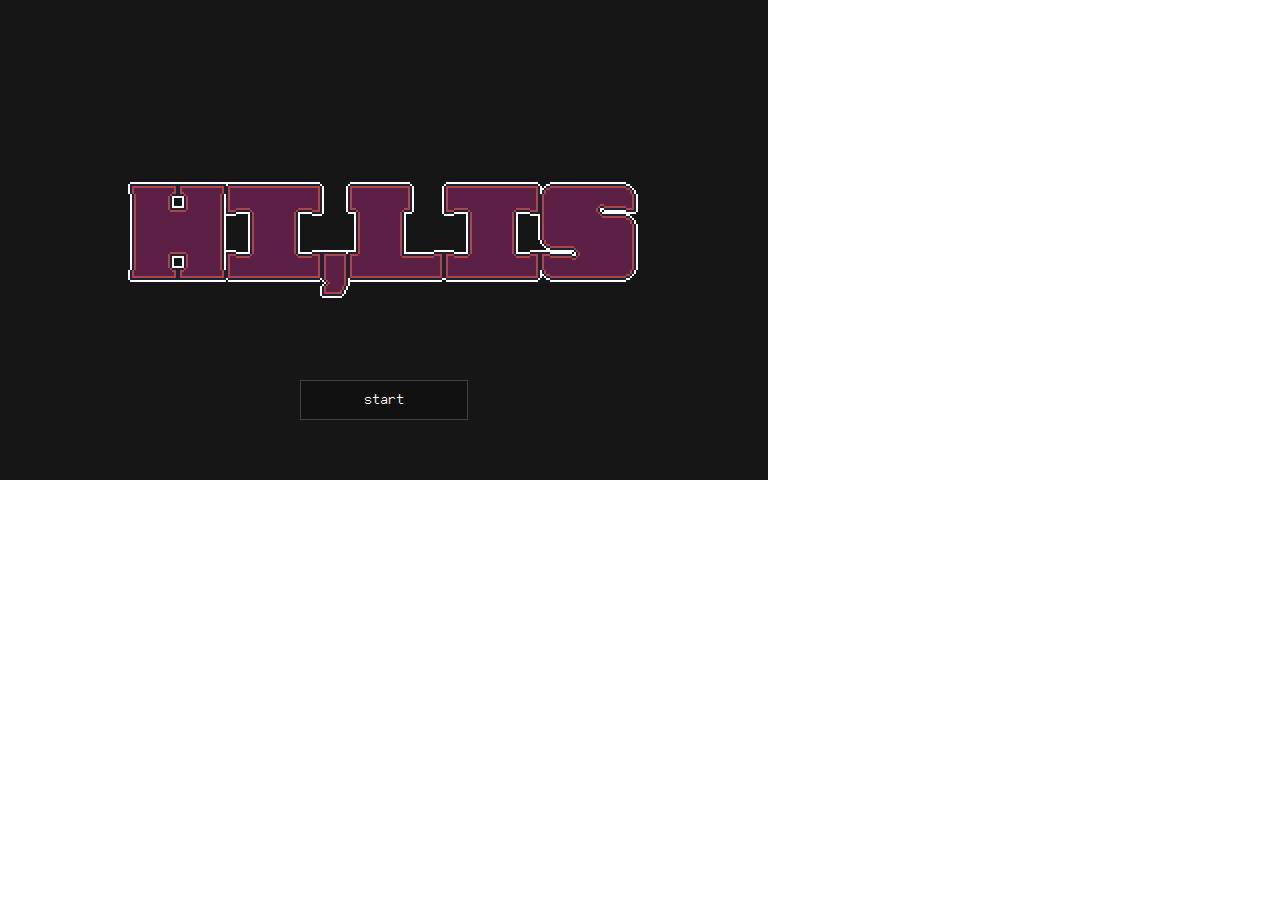
==== index.html @ 8351573e "Initial commit" ====
<!DOCTYPE html>
<head>
	<title>Hi, Lis</title>
	<link rel='stylesheet' href='assets/css/styles.css'/>
	<script src='assets/js/jquery.js'></script>
	<script src='assets/js/play.js'></script>
</head>
<body>
	<iframe width='768px' height='480px' src='game.html' frameborder='0'></iframe>
</body>
---- assets/css/styles.css ----
@font-face{
	font-family: 'Free Pixel';
	src: url('../fonts/Free-Pixel.ttf');
	font-weight: normal;
	font-style: normal;
}

body{ background-color: #fff; position: absolute; margin: 0; font-family: 'Free Pixel'; }
#game{ width: 768px; height: 480px; overflow: hidden; position: relative; background-color: #161616 }
.plain{ position: absolute; }
#enemies-1, #enemies-2{ top: 0; left: 0; }
.cell{ position: absolute; width: 48px; height: 48px; background-position: -432px 0px; }
.enemy{ position: absolute; width: 96px; height: 96px; }
.enemy-collider{ position: absolute; width: 72px; height: 60px; top: 18px; left: 12px;
	z-index: 2; border-bottom-right-radius: 36px; border-bottom-left-radius: 36px; }
.cell.theme-1, .box-talk.theme-1, .enemy.theme-1, .bg.theme-1{ background-image: url(../imgs/theme-1.png); }
.cell.theme-2, .box-talk.theme-2, .enemy.theme-2, .bg.theme-2{ background-image: url(../imgs/theme-2.png); }
.bg{ height: 240px !important; bottom: 0; }
.enemy{ z-index: 1; }
.lim { position: absolute; }
.lim-top{ top: 0; left: 0; width: 48px; height: 1px; }
.lim-full{ top: 0; left: 0; width: 48px; height: 48px; }
#player .box-talk{ width: 72px; height: 48px; position: absolute; background-position: -384px -288px; 
	top: -60px; left: 24px; color: white; font-family: 'courier new'; color: white;
	line-height: 48px; text-align: center; font-size: 0px; }
#player .box-talk div{  font-size: 12px; }
#player{ z-index: 2; }

#debug{
	width: 768px;
	height: 100px;
	display: none;
	margin-top: 20px;
	background-color: #000;
	box-sizing: border-box;
	padding: 10px;
	font-family: 'courier new';
	color: #2ECC71;
	font-size: 12px;
}

.main-title{
	width: 100%;
	height: 100%;
	background-image: url(../imgs/main-title.png);
	position: relative;
}
.intro{
	width: 100%;
	height: 100%;
	background-image: url(../imgs/intro.png);
	position: relative;
	display: none;
}
.ending-screen{
	width: 100%;
	height: 100%;
	background-image: url(../imgs/ending-screen.png);
	display: none;	
}
.main-title .play-btn,
.intro .skip-btn{
	text-align: center;
	background-color: #111;
	box-sizing: border-box;
	border: 1px solid #444;
	color: white;
	cursor: pointer;
	width: 168px;
	position: absolute;
	bottom: 60px;
	left: 300px;
	padding: 10px 0 10px 0;
}
.main-title .play-btn:hover,
.intro .skip-btn:hover{
	background-color: #000;	
}
.intro .text,
.ending-screen .text{
	color: white;
	font-size: 16px;
	box-sizing: border-box;
	padding: 40px;
	padding-top: 250px;
	text-align: justify;
}
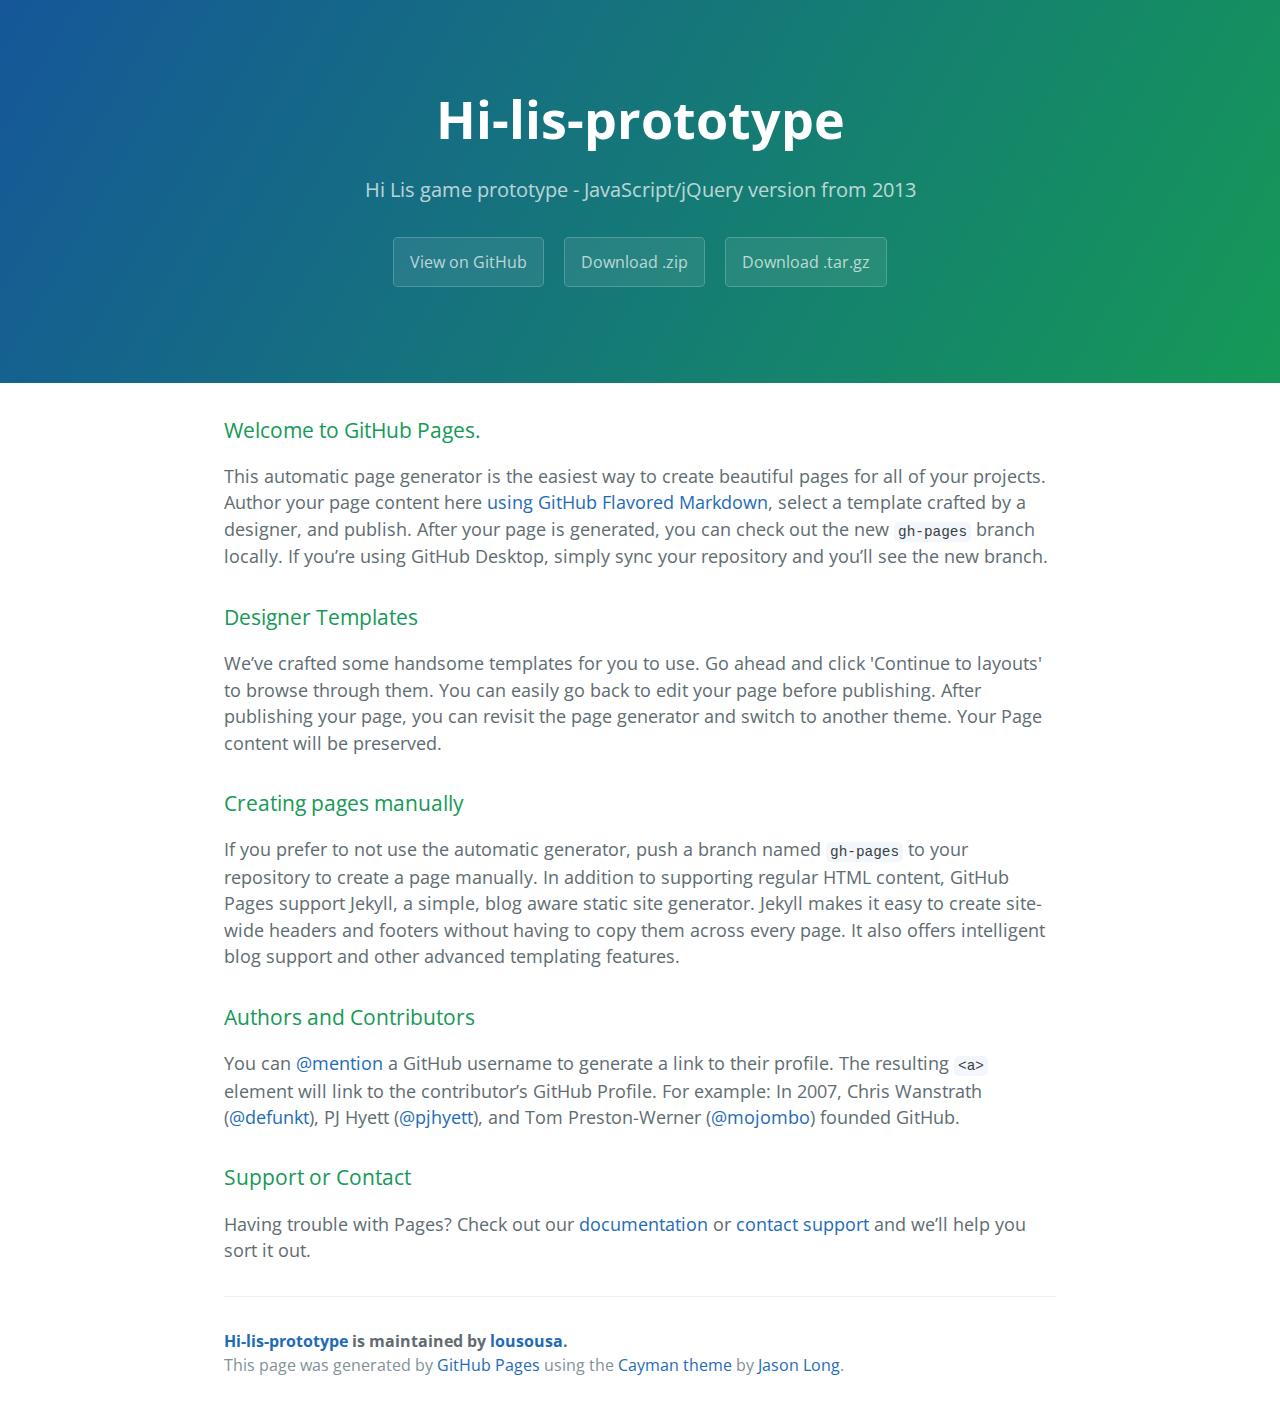
==== commit a37dca45: "Create gh-pages branch via GitHub" ====
--- a/index.html
+++ b/index.html
@@ -1,10 +1,57 @@
 <!DOCTYPE html>
-<head>
-	<title>Hi, Lis</title>
-	<link rel='stylesheet' href='assets/css/styles.css'/>
-	<script src='assets/js/jquery.js'></script>
-	<script src='assets/js/play.js'></script>
-</head>
-<body>
-	<iframe width='768px' height='480px' src='game.html' frameborder='0'></iframe>
-</body>+<html lang="en-us">
+  <head>
+    <meta charset="UTF-8">
+    <title>Hi-lis-prototype by lousousa</title>
+    <meta name="viewport" content="width=device-width, initial-scale=1">
+    <link rel="stylesheet" type="text/css" href="stylesheets/normalize.css" media="screen">
+    <link href='https://fonts.googleapis.com/css?family=Open+Sans:400,700' rel='stylesheet' type='text/css'>
+    <link rel="stylesheet" type="text/css" href="stylesheets/stylesheet.css" media="screen">
+    <link rel="stylesheet" type="text/css" href="stylesheets/github-light.css" media="screen">
+  </head>
+  <body>
+    <section class="page-header">
+      <h1 class="project-name">Hi-lis-prototype</h1>
+      <h2 class="project-tagline">Hi Lis game prototype - JavaScript/jQuery version from 2013</h2>
+      <a href="https://github.com/lousousa/hi-lis-prototype" class="btn">View on GitHub</a>
+      <a href="https://github.com/lousousa/hi-lis-prototype/zipball/master" class="btn">Download .zip</a>
+      <a href="https://github.com/lousousa/hi-lis-prototype/tarball/master" class="btn">Download .tar.gz</a>
+    </section>
+
+    <section class="main-content">
+      <h3>
+<a id="welcome-to-github-pages" class="anchor" href="#welcome-to-github-pages" aria-hidden="true"><span aria-hidden="true" class="octicon octicon-link"></span></a>Welcome to GitHub Pages.</h3>
+
+<p>This automatic page generator is the easiest way to create beautiful pages for all of your projects. Author your page content here <a href="https://guides.github.com/features/mastering-markdown/">using GitHub Flavored Markdown</a>, select a template crafted by a designer, and publish. After your page is generated, you can check out the new <code>gh-pages</code> branch locally. If you’re using GitHub Desktop, simply sync your repository and you’ll see the new branch.</p>
+
+<h3>
+<a id="designer-templates" class="anchor" href="#designer-templates" aria-hidden="true"><span aria-hidden="true" class="octicon octicon-link"></span></a>Designer Templates</h3>
+
+<p>We’ve crafted some handsome templates for you to use. Go ahead and click 'Continue to layouts' to browse through them. You can easily go back to edit your page before publishing. After publishing your page, you can revisit the page generator and switch to another theme. Your Page content will be preserved.</p>
+
+<h3>
+<a id="creating-pages-manually" class="anchor" href="#creating-pages-manually" aria-hidden="true"><span aria-hidden="true" class="octicon octicon-link"></span></a>Creating pages manually</h3>
+
+<p>If you prefer to not use the automatic generator, push a branch named <code>gh-pages</code> to your repository to create a page manually. In addition to supporting regular HTML content, GitHub Pages support Jekyll, a simple, blog aware static site generator. Jekyll makes it easy to create site-wide headers and footers without having to copy them across every page. It also offers intelligent blog support and other advanced templating features.</p>
+
+<h3>
+<a id="authors-and-contributors" class="anchor" href="#authors-and-contributors" aria-hidden="true"><span aria-hidden="true" class="octicon octicon-link"></span></a>Authors and Contributors</h3>
+
+<p>You can <a href="https://help.github.com/articles/basic-writing-and-formatting-syntax/#mentioning-users-and-teams" class="user-mention">@mention</a> a GitHub username to generate a link to their profile. The resulting <code>&lt;a&gt;</code> element will link to the contributor’s GitHub Profile. For example: In 2007, Chris Wanstrath (<a href="https://github.com/defunkt" class="user-mention">@defunkt</a>), PJ Hyett (<a href="https://github.com/pjhyett" class="user-mention">@pjhyett</a>), and Tom Preston-Werner (<a href="https://github.com/mojombo" class="user-mention">@mojombo</a>) founded GitHub.</p>
+
+<h3>
+<a id="support-or-contact" class="anchor" href="#support-or-contact" aria-hidden="true"><span aria-hidden="true" class="octicon octicon-link"></span></a>Support or Contact</h3>
+
+<p>Having trouble with Pages? Check out our <a href="https://help.github.com/pages">documentation</a> or <a href="https://github.com/contact">contact support</a> and we’ll help you sort it out.</p>
+
+      <footer class="site-footer">
+        <span class="site-footer-owner"><a href="https://github.com/lousousa/hi-lis-prototype">Hi-lis-prototype</a> is maintained by <a href="https://github.com/lousousa">lousousa</a>.</span>
+
+        <span class="site-footer-credits">This page was generated by <a href="https://pages.github.com">GitHub Pages</a> using the <a href="https://github.com/jasonlong/cayman-theme">Cayman theme</a> by <a href="https://twitter.com/jasonlong">Jason Long</a>.</span>
+      </footer>
+
+    </section>
+
+  
+  </body>
+</html>
--- a/stylesheets/stylesheet.css
+++ b/stylesheets/stylesheet.css
@@ -0,0 +1,245 @@
+* {
+  box-sizing: border-box; }
+
+body {
+  padding: 0;
+  margin: 0;
+  font-family: "Open Sans", "Helvetica Neue", Helvetica, Arial, sans-serif;
+  font-size: 16px;
+  line-height: 1.5;
+  color: #606c71; }
+
+a {
+  color: #1e6bb8;
+  text-decoration: none; }
+  a:hover {
+    text-decoration: underline; }
+
+.btn {
+  display: inline-block;
+  margin-bottom: 1rem;
+  color: rgba(255, 255, 255, 0.7);
+  background-color: rgba(255, 255, 255, 0.08);
+  border-color: rgba(255, 255, 255, 0.2);
+  border-style: solid;
+  border-width: 1px;
+  border-radius: 0.3rem;
+  transition: color 0.2s, background-color 0.2s, border-color 0.2s; }
+  .btn + .btn {
+    margin-left: 1rem; }
+
+.btn:hover {
+  color: rgba(255, 255, 255, 0.8);
+  text-decoration: none;
+  background-color: rgba(255, 255, 255, 0.2);
+  border-color: rgba(255, 255, 255, 0.3); }
+
+@media screen and (min-width: 64em) {
+  .btn {
+    padding: 0.75rem 1rem; } }
+
+@media screen and (min-width: 42em) and (max-width: 64em) {
+  .btn {
+    padding: 0.6rem 0.9rem;
+    font-size: 0.9rem; } }
+
+@media screen and (max-width: 42em) {
+  .btn {
+    display: block;
+    width: 100%;
+    padding: 0.75rem;
+    font-size: 0.9rem; }
+    .btn + .btn {
+      margin-top: 1rem;
+      margin-left: 0; } }
+
+.page-header {
+  color: #fff;
+  text-align: center;
+  background-color: #159957;
+  background-image: linear-gradient(120deg, #155799, #159957); }
+
+@media screen and (min-width: 64em) {
+  .page-header {
+    padding: 5rem 6rem; } }
+
+@media screen and (min-width: 42em) and (max-width: 64em) {
+  .page-header {
+    padding: 3rem 4rem; } }
+
+@media screen and (max-width: 42em) {
+  .page-header {
+    padding: 2rem 1rem; } }
+
+.project-name {
+  margin-top: 0;
+  margin-bottom: 0.1rem; }
+
+@media screen and (min-width: 64em) {
+  .project-name {
+    font-size: 3.25rem; } }
+
+@media screen and (min-width: 42em) and (max-width: 64em) {
+  .project-name {
+    font-size: 2.25rem; } }
+
+@media screen and (max-width: 42em) {
+  .project-name {
+    font-size: 1.75rem; } }
+
+.project-tagline {
+  margin-bottom: 2rem;
+  font-weight: normal;
+  opacity: 0.7; }
+
+@media screen and (min-width: 64em) {
+  .project-tagline {
+    font-size: 1.25rem; } }
+
+@media screen and (min-width: 42em) and (max-width: 64em) {
+  .project-tagline {
+    font-size: 1.15rem; } }
+
+@media screen and (max-width: 42em) {
+  .project-tagline {
+    font-size: 1rem; } }
+
+.main-content :first-child {
+  margin-top: 0; }
+.main-content img {
+  max-width: 100%; }
+.main-content h1, .main-content h2, .main-content h3, .main-content h4, .main-content h5, .main-content h6 {
+  margin-top: 2rem;
+  margin-bottom: 1rem;
+  font-weight: normal;
+  color: #159957; }
+.main-content p {
+  margin-bottom: 1em; }
+.main-content code {
+  padding: 2px 4px;
+  font-family: Consolas, "Liberation Mono", Menlo, Courier, monospace;
+  font-size: 0.9rem;
+  color: #383e41;
+  background-color: #f3f6fa;
+  border-radius: 0.3rem; }
+.main-content pre {
+  padding: 0.8rem;
+  margin-top: 0;
+  margin-bottom: 1rem;
+  font: 1rem Consolas, "Liberation Mono", Menlo, Courier, monospace;
+  color: #567482;
+  word-wrap: normal;
+  background-color: #f3f6fa;
+  border: solid 1px #dce6f0;
+  border-radius: 0.3rem; }
+  .main-content pre > code {
+    padding: 0;
+    margin: 0;
+    font-size: 0.9rem;
+    color: #567482;
+    word-break: normal;
+    white-space: pre;
+    background: transparent;
+    border: 0; }
+.main-content .highlight {
+  margin-bottom: 1rem; }
+  .main-content .highlight pre {
+    margin-bottom: 0;
+    word-break: normal; }
+.main-content .highlight pre, .main-content pre {
+  padding: 0.8rem;
+  overflow: auto;
+  font-size: 0.9rem;
+  line-height: 1.45;
+  border-radius: 0.3rem; }
+.main-content pre code, .main-content pre tt {
+  display: inline;
+  max-width: initial;
+  padding: 0;
+  margin: 0;
+  overflow: initial;
+  line-height: inherit;
+  word-wrap: normal;
+  background-color: transparent;
+  border: 0; }
+  .main-content pre code:before, .main-content pre code:after, .main-content pre tt:before, .main-content pre tt:after {
+    content: normal; }
+.main-content ul, .main-content ol {
+  margin-top: 0; }
+.main-content blockquote {
+  padding: 0 1rem;
+  margin-left: 0;
+  color: #819198;
+  border-left: 0.3rem solid #dce6f0; }
+  .main-content blockquote > :first-child {
+    margin-top: 0; }
+  .main-content blockquote > :last-child {
+    margin-bottom: 0; }
+.main-content table {
+  display: block;
+  width: 100%;
+  overflow: auto;
+  word-break: normal;
+  word-break: keep-all; }
+  .main-content table th {
+    font-weight: bold; }
+  .main-content table th, .main-content table td {
+    padding: 0.5rem 1rem;
+    border: 1px solid #e9ebec; }
+.main-content dl {
+  padding: 0; }
+  .main-content dl dt {
+    padding: 0;
+    margin-top: 1rem;
+    font-size: 1rem;
+    font-weight: bold; }
+  .main-content dl dd {
+    padding: 0;
+    margin-bottom: 1rem; }
+.main-content hr {
+  height: 2px;
+  padding: 0;
+  margin: 1rem 0;
+  background-color: #eff0f1;
+  border: 0; }
+
+@media screen and (min-width: 64em) {
+  .main-content {
+    max-width: 64rem;
+    padding: 2rem 6rem;
+    margin: 0 auto;
+    font-size: 1.1rem; } }
+
+@media screen and (min-width: 42em) and (max-width: 64em) {
+  .main-content {
+    padding: 2rem 4rem;
+    font-size: 1.1rem; } }
+
+@media screen and (max-width: 42em) {
+  .main-content {
+    padding: 2rem 1rem;
+    font-size: 1rem; } }
+
+.site-footer {
+  padding-top: 2rem;
+  margin-top: 2rem;
+  border-top: solid 1px #eff0f1; }
+
+.site-footer-owner {
+  display: block;
+  font-weight: bold; }
+
+.site-footer-credits {
+  color: #819198; }
+
+@media screen and (min-width: 64em) {
+  .site-footer {
+    font-size: 1rem; } }
+
+@media screen and (min-width: 42em) and (max-width: 64em) {
+  .site-footer {
+    font-size: 1rem; } }
+
+@media screen and (max-width: 42em) {
+  .site-footer {
+    font-size: 0.9rem; } }
--- a/stylesheets/github-light.css
+++ b/stylesheets/github-light.css
@@ -0,0 +1,124 @@
+/*
+The MIT License (MIT)
+
+Copyright (c) 2016 GitHub, Inc.
+
+Permission is hereby granted, free of charge, to any person obtaining a copy
+of this software and associated documentation files (the "Software"), to deal
+in the Software without restriction, including without limitation the rights
+to use, copy, modify, merge, publish, distribute, sublicense, and/or sell
+copies of the Software, and to permit persons to whom the Software is
+furnished to do so, subject to the following conditions:
+
+The above copyright notice and this permission notice shall be included in all
+copies or substantial portions of the Software.
+
+THE SOFTWARE IS PROVIDED "AS IS", WITHOUT WARRANTY OF ANY KIND, EXPRESS OR
+IMPLIED, INCLUDING BUT NOT LIMITED TO THE WARRANTIES OF MERCHANTABILITY,
+FITNESS FOR A PARTICULAR PURPOSE AND NONINFRINGEMENT. IN NO EVENT SHALL THE
+AUTHORS OR COPYRIGHT HOLDERS BE LIABLE FOR ANY CLAIM, DAMAGES OR OTHER
+LIABILITY, WHETHER IN AN ACTION OF CONTRACT, TORT OR OTHERWISE, ARISING FROM,
+OUT OF OR IN CONNECTION WITH THE SOFTWARE OR THE USE OR OTHER DEALINGS IN THE
+SOFTWARE.
+
+*/
+
+.pl-c /* comment */ {
+  color: #969896;
+}
+
+.pl-c1 /* constant, variable.other.constant, support, meta.property-name, support.constant, support.variable, meta.module-reference, markup.raw, meta.diff.header */,
+.pl-s .pl-v /* string variable */ {
+  color: #0086b3;
+}
+
+.pl-e /* entity */,
+.pl-en /* entity.name */ {
+  color: #795da3;
+}
+
+.pl-smi /* variable.parameter.function, storage.modifier.package, storage.modifier.import, storage.type.java, variable.other */,
+.pl-s .pl-s1 /* string source */ {
+  color: #333;
+}
+
+.pl-ent /* entity.name.tag */ {
+  color: #63a35c;
+}
+
+.pl-k /* keyword, storage, storage.type */ {
+  color: #a71d5d;
+}
+
+.pl-s /* string */,
+.pl-pds /* punctuation.definition.string, string.regexp.character-class */,
+.pl-s .pl-pse .pl-s1 /* string punctuation.section.embedded source */,
+.pl-sr /* string.regexp */,
+.pl-sr .pl-cce /* string.regexp constant.character.escape */,
+.pl-sr .pl-sre /* string.regexp source.ruby.embedded */,
+.pl-sr .pl-sra /* string.regexp string.regexp.arbitrary-repitition */ {
+  color: #183691;
+}
+
+.pl-v /* variable */ {
+  color: #ed6a43;
+}
+
+.pl-id /* invalid.deprecated */ {
+  color: #b52a1d;
+}
+
+.pl-ii /* invalid.illegal */ {
+  color: #f8f8f8;
+  background-color: #b52a1d;
+}
+
+.pl-sr .pl-cce /* string.regexp constant.character.escape */ {
+  font-weight: bold;
+  color: #63a35c;
+}
+
+.pl-ml /* markup.list */ {
+  color: #693a17;
+}
+
+.pl-mh /* markup.heading */,
+.pl-mh .pl-en /* markup.heading entity.name */,
+.pl-ms /* meta.separator */ {
+  font-weight: bold;
+  color: #1d3e81;
+}
+
+.pl-mq /* markup.quote */ {
+  color: #008080;
+}
+
+.pl-mi /* markup.italic */ {
+  font-style: italic;
+  color: #333;
+}
+
+.pl-mb /* markup.bold */ {
+  font-weight: bold;
+  color: #333;
+}
+
+.pl-md /* markup.deleted, meta.diff.header.from-file */ {
+  color: #bd2c00;
+  background-color: #ffecec;
+}
+
+.pl-mi1 /* markup.inserted, meta.diff.header.to-file */ {
+  color: #55a532;
+  background-color: #eaffea;
+}
+
+.pl-mdr /* meta.diff.range */ {
+  font-weight: bold;
+  color: #795da3;
+}
+
+.pl-mo /* meta.output */ {
+  color: #1d3e81;
+}
+
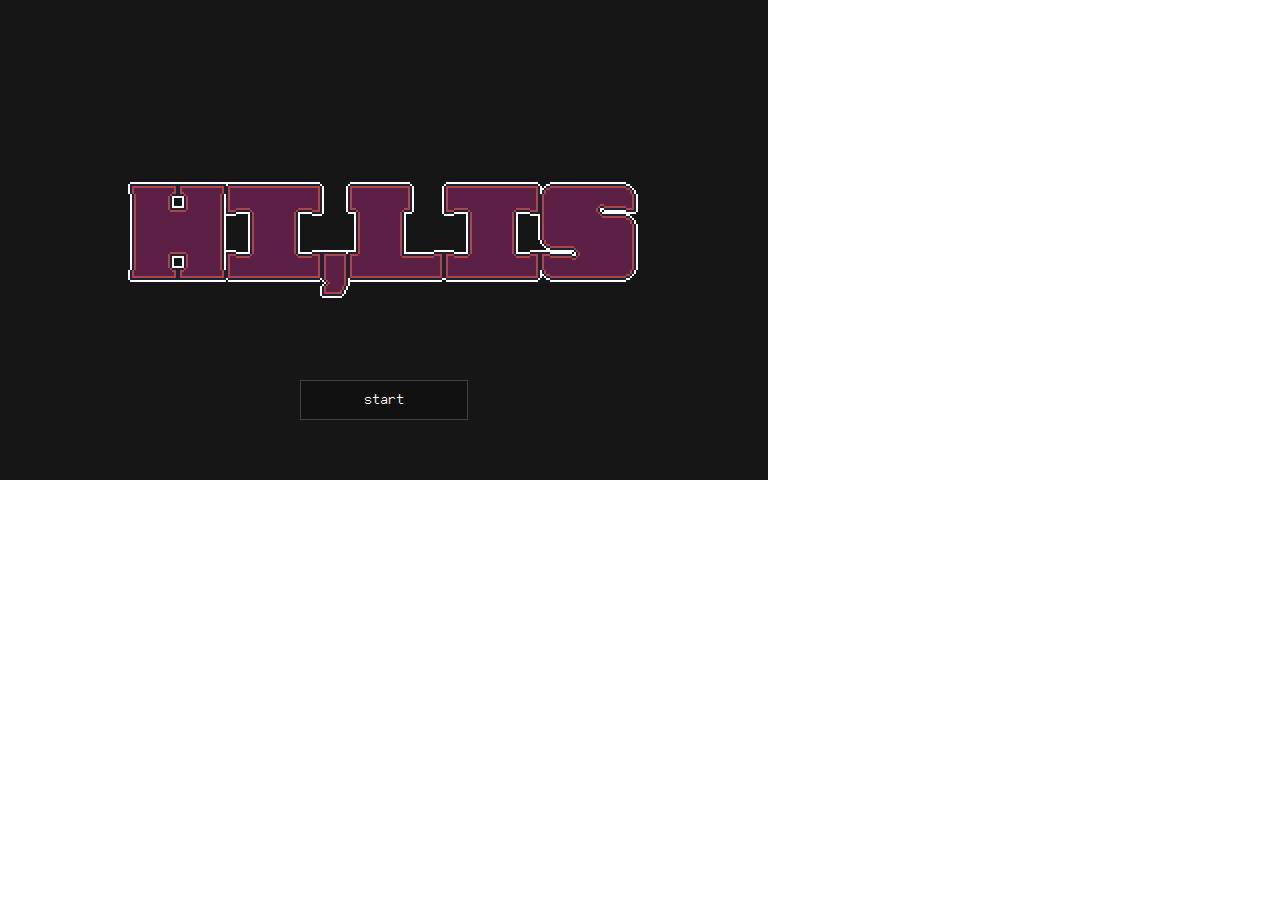
==== commit a2a7b091: "Update demo page" ====
--- a/index.html
+++ b/index.html
@@ -1,57 +1,10 @@
 <!DOCTYPE html>
-<html lang="en-us">
-  <head>
-    <meta charset="UTF-8">
-    <title>Hi-lis-prototype by lousousa</title>
-    <meta name="viewport" content="width=device-width, initial-scale=1">
-    <link rel="stylesheet" type="text/css" href="stylesheets/normalize.css" media="screen">
-    <link href='https://fonts.googleapis.com/css?family=Open+Sans:400,700' rel='stylesheet' type='text/css'>
-    <link rel="stylesheet" type="text/css" href="stylesheets/stylesheet.css" media="screen">
-    <link rel="stylesheet" type="text/css" href="stylesheets/github-light.css" media="screen">
-  </head>
-  <body>
-    <section class="page-header">
-      <h1 class="project-name">Hi-lis-prototype</h1>
-      <h2 class="project-tagline">Hi Lis game prototype - JavaScript/jQuery version from 2013</h2>
-      <a href="https://github.com/lousousa/hi-lis-prototype" class="btn">View on GitHub</a>
-      <a href="https://github.com/lousousa/hi-lis-prototype/zipball/master" class="btn">Download .zip</a>
-      <a href="https://github.com/lousousa/hi-lis-prototype/tarball/master" class="btn">Download .tar.gz</a>
-    </section>
-
-    <section class="main-content">
-      <h3>
-<a id="welcome-to-github-pages" class="anchor" href="#welcome-to-github-pages" aria-hidden="true"><span aria-hidden="true" class="octicon octicon-link"></span></a>Welcome to GitHub Pages.</h3>
-
-<p>This automatic page generator is the easiest way to create beautiful pages for all of your projects. Author your page content here <a href="https://guides.github.com/features/mastering-markdown/">using GitHub Flavored Markdown</a>, select a template crafted by a designer, and publish. After your page is generated, you can check out the new <code>gh-pages</code> branch locally. If you’re using GitHub Desktop, simply sync your repository and you’ll see the new branch.</p>
-
-<h3>
-<a id="designer-templates" class="anchor" href="#designer-templates" aria-hidden="true"><span aria-hidden="true" class="octicon octicon-link"></span></a>Designer Templates</h3>
-
-<p>We’ve crafted some handsome templates for you to use. Go ahead and click 'Continue to layouts' to browse through them. You can easily go back to edit your page before publishing. After publishing your page, you can revisit the page generator and switch to another theme. Your Page content will be preserved.</p>
-
-<h3>
-<a id="creating-pages-manually" class="anchor" href="#creating-pages-manually" aria-hidden="true"><span aria-hidden="true" class="octicon octicon-link"></span></a>Creating pages manually</h3>
-
-<p>If you prefer to not use the automatic generator, push a branch named <code>gh-pages</code> to your repository to create a page manually. In addition to supporting regular HTML content, GitHub Pages support Jekyll, a simple, blog aware static site generator. Jekyll makes it easy to create site-wide headers and footers without having to copy them across every page. It also offers intelligent blog support and other advanced templating features.</p>
-
-<h3>
-<a id="authors-and-contributors" class="anchor" href="#authors-and-contributors" aria-hidden="true"><span aria-hidden="true" class="octicon octicon-link"></span></a>Authors and Contributors</h3>
-
-<p>You can <a href="https://help.github.com/articles/basic-writing-and-formatting-syntax/#mentioning-users-and-teams" class="user-mention">@mention</a> a GitHub username to generate a link to their profile. The resulting <code>&lt;a&gt;</code> element will link to the contributor’s GitHub Profile. For example: In 2007, Chris Wanstrath (<a href="https://github.com/defunkt" class="user-mention">@defunkt</a>), PJ Hyett (<a href="https://github.com/pjhyett" class="user-mention">@pjhyett</a>), and Tom Preston-Werner (<a href="https://github.com/mojombo" class="user-mention">@mojombo</a>) founded GitHub.</p>
-
-<h3>
-<a id="support-or-contact" class="anchor" href="#support-or-contact" aria-hidden="true"><span aria-hidden="true" class="octicon octicon-link"></span></a>Support or Contact</h3>
-
-<p>Having trouble with Pages? Check out our <a href="https://help.github.com/pages">documentation</a> or <a href="https://github.com/contact">contact support</a> and we’ll help you sort it out.</p>
-
-      <footer class="site-footer">
-        <span class="site-footer-owner"><a href="https://github.com/lousousa/hi-lis-prototype">Hi-lis-prototype</a> is maintained by <a href="https://github.com/lousousa">lousousa</a>.</span>
-
-        <span class="site-footer-credits">This page was generated by <a href="https://pages.github.com">GitHub Pages</a> using the <a href="https://github.com/jasonlong/cayman-theme">Cayman theme</a> by <a href="https://twitter.com/jasonlong">Jason Long</a>.</span>
-      </footer>
-
-    </section>
-
-  
-  </body>
-</html>
+<head>
+	<title>Hi, Lis</title>
+	<link rel='stylesheet' href='assets/css/styles.css'/>
+	<script src='assets/js/jquery.js'></script>
+	<script src='assets/js/play.js'></script>
+</head>
+<body>
+	<iframe width='768px' height='480px' src='game.html' frameborder='0'></iframe>
+</body>--- a/assets/css/styles.css
+++ b/assets/css/styles.css
@@ -0,0 +1,87 @@
+@font-face{
+	font-family: 'Free Pixel';
+	src: url('../fonts/Free-Pixel.ttf');
+	font-weight: normal;
+	font-style: normal;
+}
+
+body{ background-color: #fff; position: absolute; margin: 0; font-family: 'Free Pixel'; }
+#game{ width: 768px; height: 480px; overflow: hidden; position: relative; background-color: #161616 }
+.plain{ position: absolute; }
+#enemies-1, #enemies-2{ top: 0; left: 0; }
+.cell{ position: absolute; width: 48px; height: 48px; background-position: -432px 0px; }
+.enemy{ position: absolute; width: 96px; height: 96px; }
+.enemy-collider{ position: absolute; width: 72px; height: 60px; top: 18px; left: 12px;
+	z-index: 2; border-bottom-right-radius: 36px; border-bottom-left-radius: 36px; }
+.cell.theme-1, .box-talk.theme-1, .enemy.theme-1, .bg.theme-1{ background-image: url(../imgs/theme-1.png); }
+.cell.theme-2, .box-talk.theme-2, .enemy.theme-2, .bg.theme-2{ background-image: url(../imgs/theme-2.png); }
+.bg{ height: 240px !important; bottom: 0; }
+.enemy{ z-index: 1; }
+.lim { position: absolute; }
+.lim-top{ top: 0; left: 0; width: 48px; height: 1px; }
+.lim-full{ top: 0; left: 0; width: 48px; height: 48px; }
+#player .box-talk{ width: 72px; height: 48px; position: absolute; background-position: -384px -288px; 
+	top: -60px; left: 24px; color: white; font-family: 'courier new'; color: white;
+	line-height: 48px; text-align: center; font-size: 0px; }
+#player .box-talk div{  font-size: 12px; }
+#player{ z-index: 2; }
+
+#debug{
+	width: 768px;
+	height: 100px;
+	display: none;
+	margin-top: 20px;
+	background-color: #000;
+	box-sizing: border-box;
+	padding: 10px;
+	font-family: 'courier new';
+	color: #2ECC71;
+	font-size: 12px;
+}
+
+.main-title{
+	width: 100%;
+	height: 100%;
+	background-image: url(../imgs/main-title.png);
+	position: relative;
+}
+.intro{
+	width: 100%;
+	height: 100%;
+	background-image: url(../imgs/intro.png);
+	position: relative;
+	display: none;
+}
+.ending-screen{
+	width: 100%;
+	height: 100%;
+	background-image: url(../imgs/ending-screen.png);
+	display: none;	
+}
+.main-title .play-btn,
+.intro .skip-btn{
+	text-align: center;
+	background-color: #111;
+	box-sizing: border-box;
+	border: 1px solid #444;
+	color: white;
+	cursor: pointer;
+	width: 168px;
+	position: absolute;
+	bottom: 60px;
+	left: 300px;
+	padding: 10px 0 10px 0;
+}
+.main-title .play-btn:hover,
+.intro .skip-btn:hover{
+	background-color: #000;	
+}
+.intro .text,
+.ending-screen .text{
+	color: white;
+	font-size: 16px;
+	box-sizing: border-box;
+	padding: 40px;
+	padding-top: 250px;
+	text-align: justify;
+}